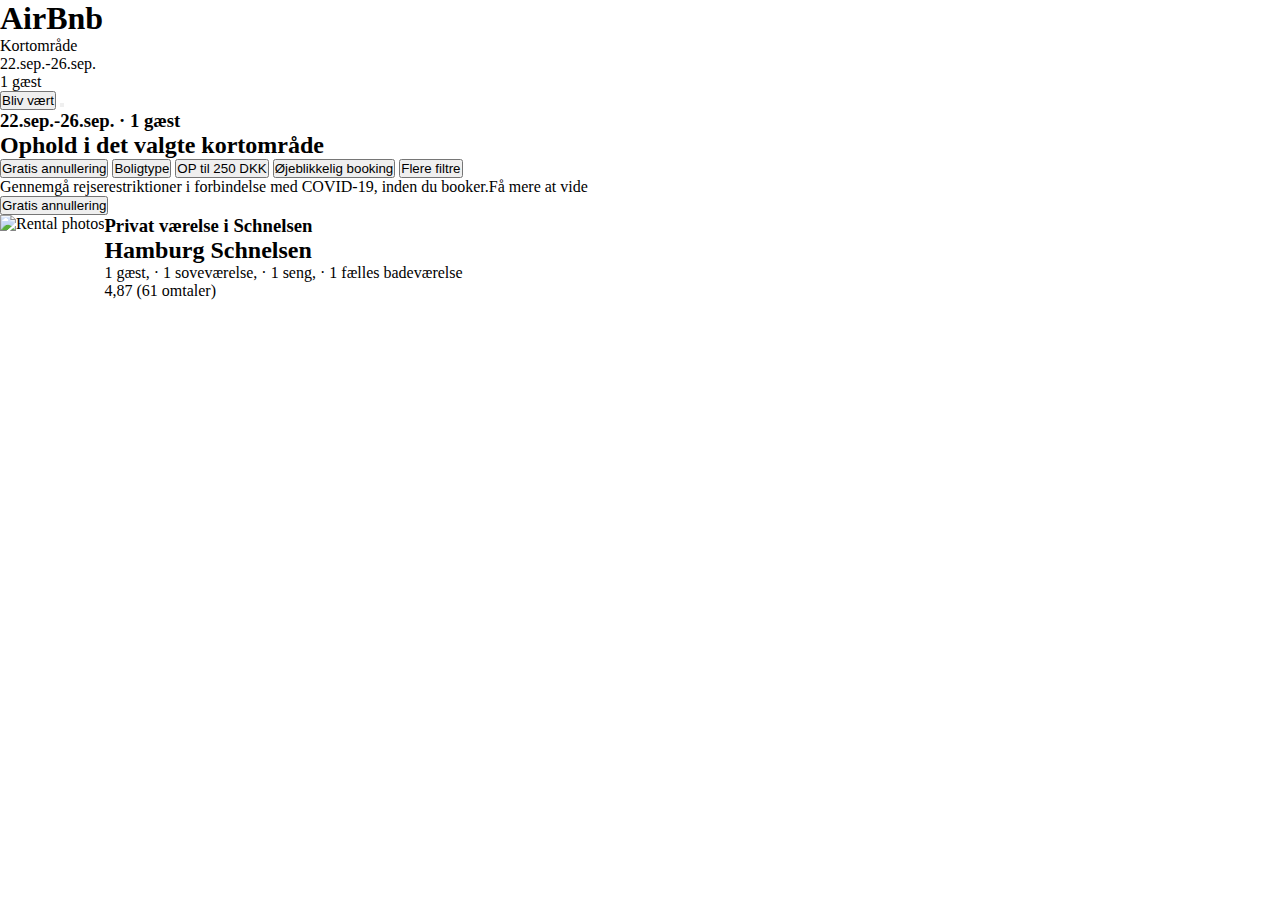
==== index.html @ 10efea2c "third commit" ====
<!DOCTYPE html>
<html lang="da">

<head>

    <meta charset="UTF-8">
    <meta http-equiv="X-UA-Compatible" content="IE=edge">
    <meta name="viewport" content="width=device-width, initial-scale=1.0">
    <title>Falsk AirBnb</title>
    <script src="https://kit.fontawesome.com/8a29176b8f.js" crossorigin="anonymous"></script>
    <link rel="stylesheet" href="./css/main-style.css">
    <link rel="stylesheet" href="./css/header.css">
    <link rel="stylesheet" href="./css/rental-list.css">
    <link rel="stylesheet" href="./css/map.css">

</head>

<body>

    <main>

        <div class="Grid-wrapper">

            <header class="Main-header">

                <div class="Main-header__logo-wrapper">

                    <i class="fab fa-airbnb"></i>
                    <h1 class="Main-header__logo-h1">AirBnb</h1>

                </div>

                <div class="Search__wrapper">

                    <p class="Search__location">Kortområde</p>
                    <p class="Search__dates">22.sep.-26.sep.</p>
                    <p class="Search__guests">1 gæst</p>
                    <i class="fas fa-search"></i>

                </div>

                <div class="User-info__wrapper">

                    <button class="User-info__become-host">Bliv vært</button>

                    <i class="fas fa-globe"></i>

                    <button class="User-info__user-options">
                        <i class="fas fa-bars"></i>
                        <i class="fas fa-user"></i>
                    </button>

                </div>

            </header>

            <section class="Rental-listings">

                <article class="Rental-listings__search-intro">
                    <h3 class="Rental-listings__date-and-guests">22.sep.-26.sep. · 1 gæst</h3>
                    <h2 class="Rental-listings__title">Ophold i det valgte kortområde</h2>

                    <div class="Rental-listings__filters">

                        <button class="Rental-listings__filter-btn">Gratis annullering</button>
                        <button class="Rental-listings__filter-btn">Boligtype</button>
                        <button class="Rental-listings__filter-btn">OP til 250 DKK</button>
                        <button class="Rental-listings__filter-btn">Øjeblikkelig booking</button>
                        <button class="Rental-listings__filter-btn">Flere filtre</button>

                    </div>

                    <p class="Rental-listings__covid-info">Gennemgå rejserestriktioner i forbindelse med COVID-19, inden du booker.Få mere at vide</p>

                    <button class="Rental-listings__language-settings-btn">Gratis annullering</button>

                </article>

                <div class="Rental-listings__card-container">

                    <section class="Rental-card">

                        <img class="Rental-card__img" src="https://picsum.photos/200/300" alt="Rental photos" class="Rental-card__img">

                        <article class="Rental-card__article">

                            <h3 class="Rental-card__pre-title">Privat værelse i Schnelsen</h3>
                            <i class="far fa-heart"></i>
                            <h2 class="Rental-card__title">Hamburg Schnelsen</h2>
                            <p class="Rental-card__info">1 gæst, · 1 soveværelse, · 1 seng, · 1 fælles badeværelse</p>

                            <div class="Rental-card__reviews-wrapper">
                                <i class="fas fa-star"></i>
                                <p class="Rental-card__reviews-p">4,87 (61 omtaler)</p>
                            </div>

                            <div class="Rental-card__price-wrapper">
                                <h2 class="Rental-card__price-daily"></h2>
                                <p class="Rental-card__price-total"></p>
                            </div>

                        </article>
                    </section>

                </div>

            </section>

            <aside class="Map">
                <iframe class="Map__iframe" src="https://www.google.com/maps/embed?pb=!1m18!1m12!1m3!1d144005.6547253526!2d11.941221275875654!3d55.67006369640705!2m3!1f0!2f0!3f0!3m2!1i1024!2i768!4f13.1!3m3!1m2!1s0x46525fc995012f29%3A0xa00afcc1d507710!2s4000%20Roskilde!5e0!3m2!1sda!2sdk!4v1630915476725!5m2!1sda!2sdk"
                    width="600" height="450" style="border:0;" allowfullscreen="" loading="lazy">
                
                    <div class="Map-menu">

                        <button class="Map-menu__btn-left">
                            <i class="fas fa-chevron-left"></i>
                        </button>

                        <button class="btn-search-map">
                            <input type="Map-menu__checkbox">
                            Søg, når jeg bevæger kortet
                        </button>

                        <button class="Map-menu__btn-zooms">
                            <i class="fas fa-plus"></i>
                            <i class="fas fa-minus"></i>
                        </button>

                    </div>
                </iframe>
            </aside>

        </div>

    </main>
    <script src="./js/handle-card-production.js"></script>
</body>

</html>
---- css/main-style.css ----
* {
    margin: 0;
    padding: 0;
    box-sizing: border-box;
}


/* main grid */

.Grid-wrapper {
    display: grid;
}
---- css/rental-list.css ----
.Rental-listings__card-container {
    display: flex;
    flex-direction: column nowrap;
}


/* card */

.Rental-card {
    display: flex;
    flex-direction: row;
    grid-area: 1 / 1 / span 5 / span 2;
}
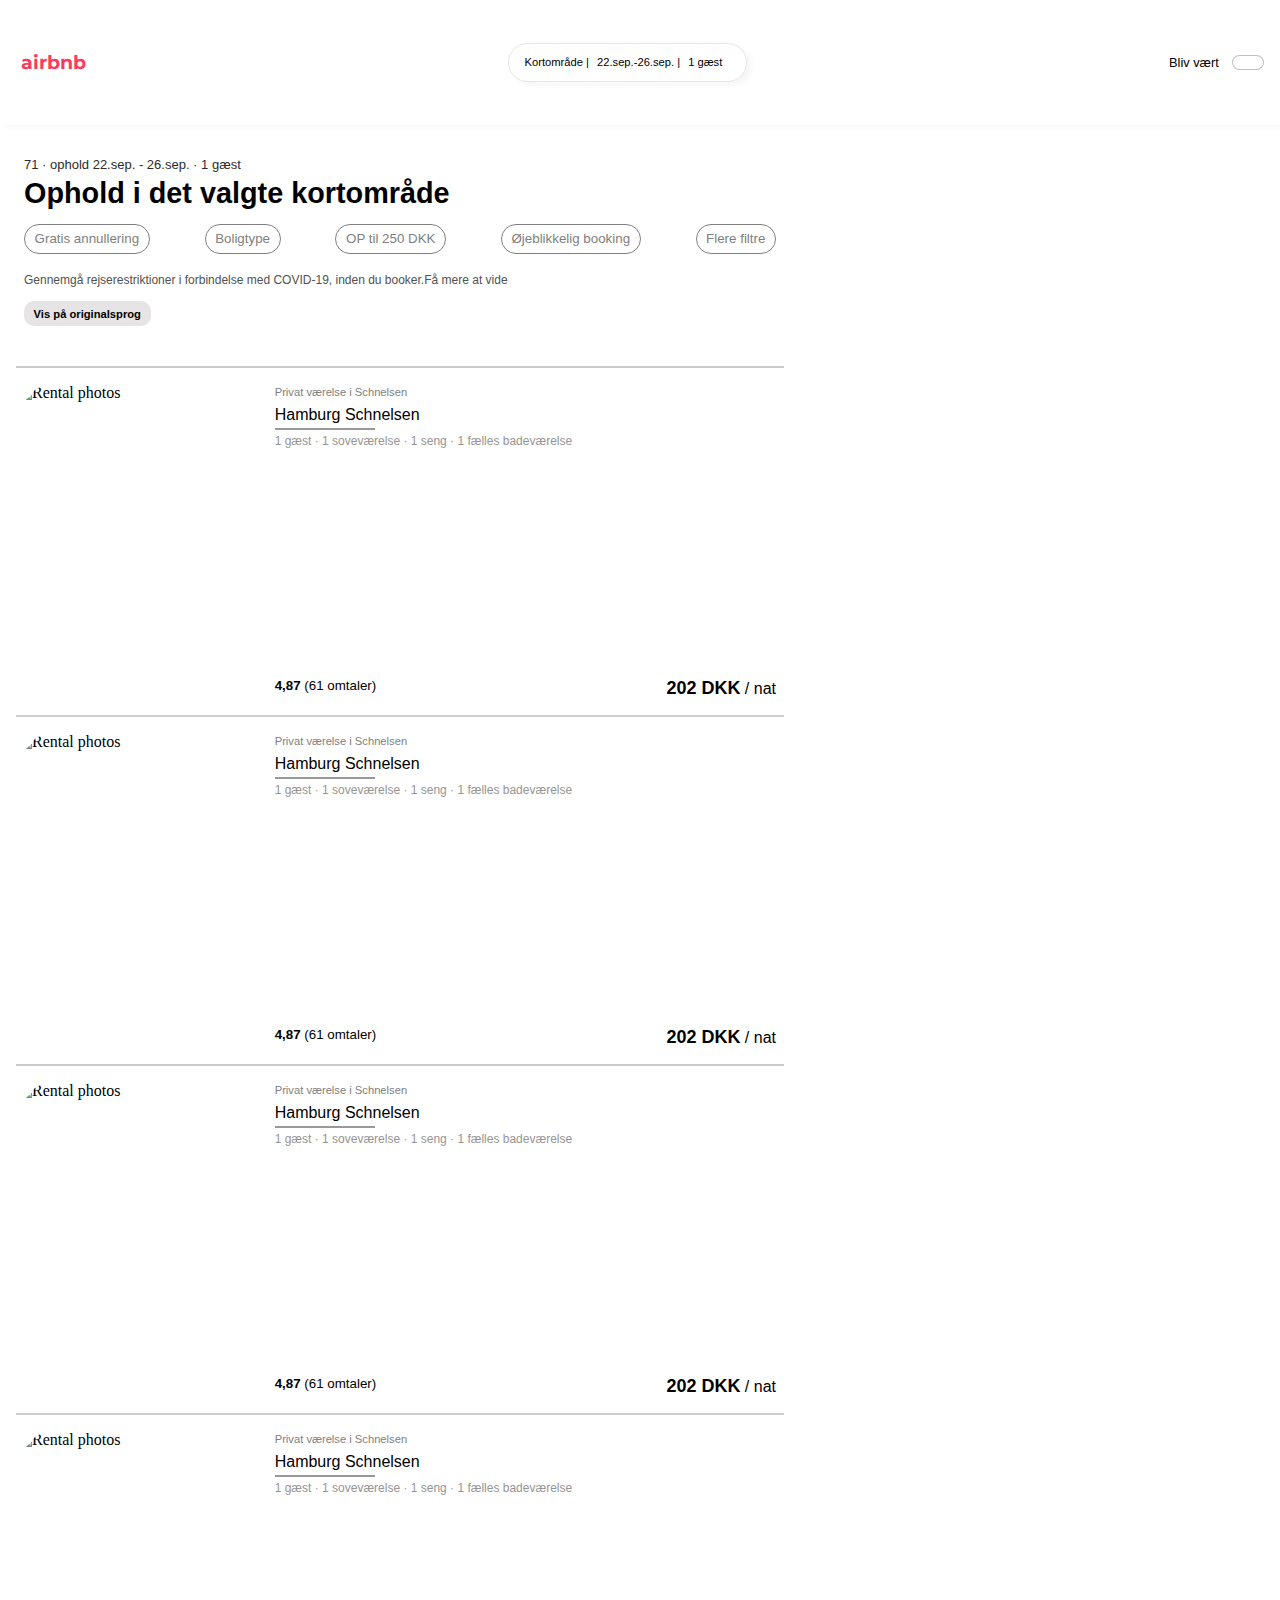
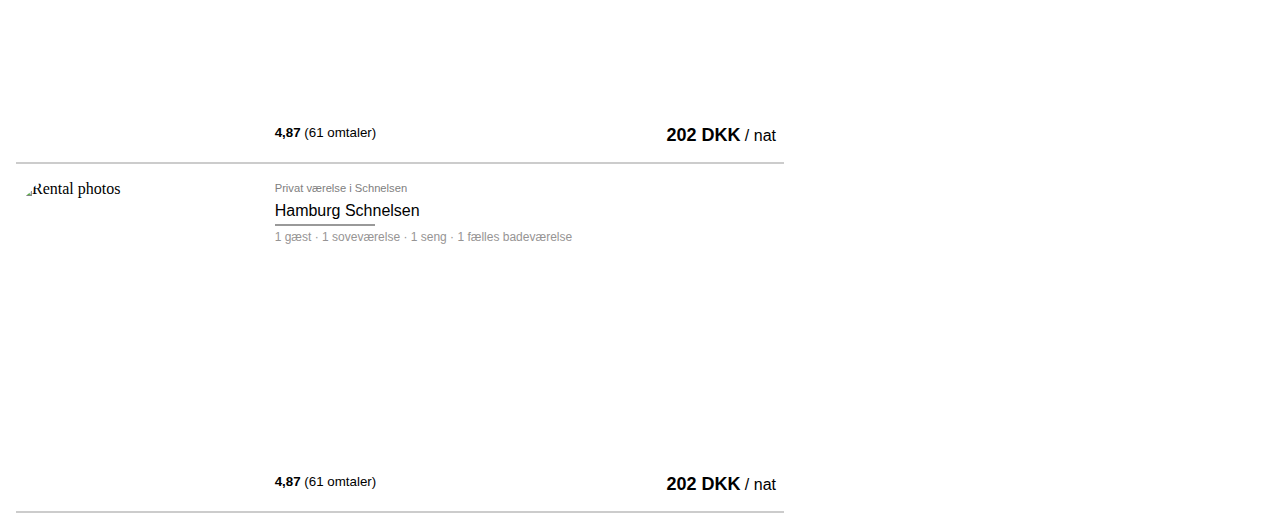
==== commit 99438785: "rental-details work for commit" ====
--- a/index.html
+++ b/index.html
@@ -8,6 +8,9 @@
     <meta name="viewport" content="width=device-width, initial-scale=1.0">
     <title>Falsk AirBnb</title>
     <script src="https://kit.fontawesome.com/8a29176b8f.js" crossorigin="anonymous"></script>
+    <link rel="preconnect" href="https://fonts.googleapis.com">
+    <link rel="preconnect" href="https://fonts.gstatic.com" crossorigin>
+    <link href="https://fonts.googleapis.com/css2?family=Montserrat:ital,wght@0,100;0,200;0,300;0,400;0,500;0,600;0,700;0,800;0,900;1,100;1,200;1,300;1,400;1,500;1,600;1,700;1,800;1,900&display=swap" rel="stylesheet">
     <link rel="stylesheet" href="./css/main-style.css">
     <link rel="stylesheet" href="./css/header.css">
     <link rel="stylesheet" href="./css/rental-list.css">
@@ -25,17 +28,17 @@
 
                 <div class="Main-header__logo-wrapper">
 
-                    <i class="fab fa-airbnb"></i>
+                    <i class="fab fa-airbnb Main-header__logo-icon"></i>
                     <h1 class="Main-header__logo-h1">AirBnb</h1>
 
                 </div>
 
                 <div class="Search__wrapper">
 
-                    <p class="Search__location">Kortområde</p>
-                    <p class="Search__dates">22.sep.-26.sep.</p>
+                    <p class="Search__location">Kortområde |</p>
+                    <p class="Search__dates">22.sep.-26.sep. |</p>
                     <p class="Search__guests">1 gæst</p>
-                    <i class="fas fa-search"></i>
+                    <i class="fas fa-search Search__icon"></i>
 
                 </div>
 
@@ -43,11 +46,11 @@
 
                     <button class="User-info__become-host">Bliv vært</button>
 
-                    <i class="fas fa-globe"></i>
-
-                    <button class="User-info__user-options">
+                    <i class="fas fa-globe User-info__globe-icon"></i>
+
+                    <button class="User-info__user-options _btn--round-white">
                         <i class="fas fa-bars"></i>
-                        <i class="fas fa-user"></i>
+                        <i class="fas fa-user User-info__user-icon"></i>
                     </button>
 
                 </div>
@@ -57,50 +60,228 @@
             <section class="Rental-listings">
 
                 <article class="Rental-listings__search-intro">
-                    <h3 class="Rental-listings__date-and-guests">22.sep.-26.sep. · 1 gæst</h3>
-                    <h2 class="Rental-listings__title">Ophold i det valgte kortområde</h2>
+                    <h3 class="Rental-listings__date-and-guests">71 · ophold 22.sep. - 26.sep. · 1 gæst</h3>
+                    <h2 class="Rental-listings__search-title">Ophold i det valgte kortområde</h2>
 
                     <div class="Rental-listings__filters">
 
-                        <button class="Rental-listings__filter-btn">Gratis annullering</button>
-                        <button class="Rental-listings__filter-btn">Boligtype</button>
-                        <button class="Rental-listings__filter-btn">OP til 250 DKK</button>
-                        <button class="Rental-listings__filter-btn">Øjeblikkelig booking</button>
-                        <button class="Rental-listings__filter-btn">Flere filtre</button>
+                        <button class="Rental-listings__filter-btn _btn--round-white">Gratis annullering</button>
+                        <button class="Rental-listings__filter-btn _btn--round-white">Boligtype</button>
+                        <button class="Rental-listings__filter-btn _btn--round-white">OP til 250 DKK</button>
+                        <button class="Rental-listings__filter-btn _btn--round-white">Øjeblikkelig booking</button>
+                        <button class="Rental-listings__filter-btn _btn--round-white">Flere filtre</button>
 
                     </div>
 
                     <p class="Rental-listings__covid-info">Gennemgå rejserestriktioner i forbindelse med COVID-19, inden du booker.Få mere at vide</p>
 
-                    <button class="Rental-listings__language-settings-btn">Gratis annullering</button>
+                    <button class="Rental-listings__language-settings-btn _btn--round-white">Vis på originalsprog</button>
 
                 </article>
 
                 <div class="Rental-listings__card-container">
 
-                    <section class="Rental-card">
-
-                        <img class="Rental-card__img" src="https://picsum.photos/200/300" alt="Rental photos" class="Rental-card__img">
-
-                        <article class="Rental-card__article">
-
-                            <h3 class="Rental-card__pre-title">Privat værelse i Schnelsen</h3>
-                            <i class="far fa-heart"></i>
-                            <h2 class="Rental-card__title">Hamburg Schnelsen</h2>
-                            <p class="Rental-card__info">1 gæst, · 1 soveværelse, · 1 seng, · 1 fælles badeværelse</p>
-
-                            <div class="Rental-card__reviews-wrapper">
-                                <i class="fas fa-star"></i>
-                                <p class="Rental-card__reviews-p">4,87 (61 omtaler)</p>
-                            </div>
-
-                            <div class="Rental-card__price-wrapper">
-                                <h2 class="Rental-card__price-daily"></h2>
-                                <p class="Rental-card__price-total"></p>
-                            </div>
-
-                        </article>
-                    </section>
+                    <hr class="Rental-card__horizontal-line">
+
+                    <section class="Rental-card">
+
+                        <img class="Rental-card__img" src="https://picsum.photos/600/400" alt="Rental photos" class="Rental-card__img">
+
+                        <article class="Rental-card__article">
+
+                            <div class="Rental-card__titles-wrapper">
+
+                                <h3 class="Rental-card__pre-title">Privat værelse i Schnelsen</h3>
+                                <i class="far fa-heart Rental-card__heart-icon"></i>
+                                <h2 class="Rental-card__title">Hamburg Schnelsen</h2>
+
+                                <hr class="Rental-card__horizontal-line_short">
+
+                                <p class="Rental-card__info">1 gæst · 1 soveværelse · 1 seng · 1 fælles badeværelse</p>
+
+                            </div>
+
+                            <div class="reviews-and-price-wrapper">
+
+                                <div class="Rental-card__reviews-wrapper">
+                                    <i class="fas fa-star Rental-card__star"></i>
+                                    <p class="Rental-card__reviews-p">
+                                        <span class="_font-weight-bold"> 4,87 </span> (61 omtaler)
+                                    </p>
+                                </div>
+
+                                <div class="Rental-card__price-wrapper">
+                                    <h2 class="Rental-card__price-daily">
+                                        <span class="_font-weight-bold _font-size-large">202 DKK</span> / nat
+                                    </h2>
+                                    <p class="Rental-card__price-total"></p>
+                                </div>
+                            </div>
+
+                        </article>
+                    </section>
+
+                    <hr class="Rental-card__horizontal-line">
+
+                    <section class="Rental-card">
+
+                        <img class="Rental-card__img" src="https://picsum.photos/600/400" alt="Rental photos" class="Rental-card__img">
+
+                        <article class="Rental-card__article">
+
+                            <div class="Rental-card__titles-wrapper">
+
+                                <h3 class="Rental-card__pre-title">Privat værelse i Schnelsen</h3>
+                                <i class="far fa-heart Rental-card__heart-icon"></i>
+                                <h2 class="Rental-card__title">Hamburg Schnelsen</h2>
+
+                                <hr class="Rental-card__horizontal-line_short">
+
+                                <p class="Rental-card__info">1 gæst · 1 soveværelse · 1 seng · 1 fælles badeværelse</p>
+
+                            </div>
+
+                            <div class="reviews-and-price-wrapper">
+
+                                <div class="Rental-card__reviews-wrapper">
+                                    <i class="fas fa-star Rental-card__star"></i>
+                                    <p class="Rental-card__reviews-p">
+                                        <span class="_font-weight-bold"> 4,87 </span> (61 omtaler)
+                                    </p>
+                                </div>
+
+                                <div class="Rental-card__price-wrapper">
+                                    <h2 class="Rental-card__price-daily">
+                                        <span class="_font-weight-bold _font-size-large">202 DKK</span> / nat
+                                    </h2>
+                                    <p class="Rental-card__price-total"></p>
+                                </div>
+                            </div>
+
+                        </article>
+                    </section>
+
+                    <hr class="Rental-card__horizontal-line">
+
+                    <section class="Rental-card">
+
+                        <img class="Rental-card__img" src="https://picsum.photos/600/400" alt="Rental photos" class="Rental-card__img">
+
+                        <article class="Rental-card__article">
+
+                            <div class="Rental-card__titles-wrapper">
+
+                                <h3 class="Rental-card__pre-title">Privat værelse i Schnelsen</h3>
+                                <i class="far fa-heart Rental-card__heart-icon"></i>
+                                <h2 class="Rental-card__title">Hamburg Schnelsen</h2>
+
+                                <hr class="Rental-card__horizontal-line_short">
+
+                                <p class="Rental-card__info">1 gæst · 1 soveværelse · 1 seng · 1 fælles badeværelse</p>
+
+                            </div>
+
+                            <div class="reviews-and-price-wrapper">
+
+                                <div class="Rental-card__reviews-wrapper">
+                                    <i class="fas fa-star Rental-card__star"></i>
+                                    <p class="Rental-card__reviews-p">
+                                        <span class="_font-weight-bold"> 4,87 </span> (61 omtaler)
+                                    </p>
+                                </div>
+
+                                <div class="Rental-card__price-wrapper">
+                                    <h2 class="Rental-card__price-daily">
+                                        <span class="_font-weight-bold _font-size-large">202 DKK</span> / nat
+                                    </h2>
+                                    <p class="Rental-card__price-total"></p>
+                                </div>
+                            </div>
+
+                        </article>
+                    </section>
+
+                    <hr class="Rental-card__horizontal-line">
+
+                    <section class="Rental-card">
+
+                        <img class="Rental-card__img" src="https://picsum.photos/600/400" alt="Rental photos" class="Rental-card__img">
+
+                        <article class="Rental-card__article">
+
+                            <div class="Rental-card__titles-wrapper">
+
+                                <h3 class="Rental-card__pre-title">Privat værelse i Schnelsen</h3>
+                                <i class="far fa-heart Rental-card__heart-icon"></i>
+                                <h2 class="Rental-card__title">Hamburg Schnelsen</h2>
+
+                                <hr class="Rental-card__horizontal-line_short">
+
+                                <p class="Rental-card__info">1 gæst · 1 soveværelse · 1 seng · 1 fælles badeværelse</p>
+
+                            </div>
+
+                            <div class="reviews-and-price-wrapper">
+
+                                <div class="Rental-card__reviews-wrapper">
+                                    <i class="fas fa-star Rental-card__star"></i>
+                                    <p class="Rental-card__reviews-p">
+                                        <span class="_font-weight-bold"> 4,87 </span> (61 omtaler)
+                                    </p>
+                                </div>
+
+                                <div class="Rental-card__price-wrapper">
+                                    <h2 class="Rental-card__price-daily">
+                                        <span class="_font-weight-bold _font-size-large">202 DKK</span> / nat
+                                    </h2>
+                                    <p class="Rental-card__price-total"></p>
+                                </div>
+                            </div>
+
+                        </article>
+                    </section>
+
+                    <hr class="Rental-card__horizontal-line">
+
+                    <section class="Rental-card">
+
+                        <img class="Rental-card__img" src="https://picsum.photos/600/400" alt="Rental photos" class="Rental-card__img">
+
+                        <article class="Rental-card__article">
+
+                            <div class="Rental-card__titles-wrapper">
+
+                                <h3 class="Rental-card__pre-title">Privat værelse i Schnelsen</h3>
+                                <i class="far fa-heart Rental-card__heart-icon"></i>
+                                <h2 class="Rental-card__title">Hamburg Schnelsen</h2>
+
+                                <hr class="Rental-card__horizontal-line_short">
+
+                                <p class="Rental-card__info">1 gæst · 1 soveværelse · 1 seng · 1 fælles badeværelse</p>
+
+                            </div>
+
+                            <div class="reviews-and-price-wrapper">
+
+                                <div class="Rental-card__reviews-wrapper">
+                                    <i class="fas fa-star Rental-card__star"></i>
+                                    <p class="Rental-card__reviews-p">
+                                        <span class="_font-weight-bold"> 4,87 </span> (61 omtaler)
+                                    </p>
+                                </div>
+
+                                <div class="Rental-card__price-wrapper">
+                                    <h2 class="Rental-card__price-daily">
+                                        <span class="_font-weight-bold _font-size-large">202 DKK</span> / nat
+                                    </h2>
+                                    <p class="Rental-card__price-total"></p>
+                                </div>
+                            </div>
+
+                        </article>
+                    </section>
+
+                    <hr class="Rental-card__horizontal-line">
 
                 </div>
 
@@ -108,7 +289,7 @@
 
             <aside class="Map">
                 <iframe class="Map__iframe" src="https://www.google.com/maps/embed?pb=!1m18!1m12!1m3!1d144005.6547253526!2d11.941221275875654!3d55.67006369640705!2m3!1f0!2f0!3f0!3m2!1i1024!2i768!4f13.1!3m3!1m2!1s0x46525fc995012f29%3A0xa00afcc1d507710!2s4000%20Roskilde!5e0!3m2!1sda!2sdk!4v1630915476725!5m2!1sda!2sdk"
-                    width="600" height="450" style="border:0;" allowfullscreen="" loading="lazy">
+                    width="600" height="100%" style="border:0;" allowfullscreen="" loading="lazy">
                 
                     <div class="Map-menu">
 
--- a/css/main-style.css
+++ b/css/main-style.css
@@ -2,6 +2,16 @@
     margin: 0;
     padding: 0;
     box-sizing: border-box;
+}
+
+h2,
+h3,
+h4,
+h5,
+h6,
+p {
+    font-family: Helvetica, sans-serif;
+    font-weight: 100;
 }
 
 
@@ -9,4 +19,24 @@
 
 .Grid-wrapper {
     display: grid;
+    grid-template: 1fr 16fr / repeat(8, 1fr);
+}
+
+
+/* utility classes */
+
+._font-weight-bold {
+    font-weight: bold;
+}
+
+._font-size-large {
+    font-size: large;
+}
+
+._btn--round-white {
+    border-radius: 15px;
+    padding: 0.4rem 0.6rem;
+    background-color: white;
+    color: grey;
+    border: 1.5px solid grey;
 }--- a/css/header.css
+++ b/css/header.css
@@ -0,0 +1,101 @@
+.Main-header {
+    width: 100%;
+    display: flex;
+    flex-direction: row;
+    justify-content: space-between;
+    align-items: center;
+    padding: 1rem;
+    grid-area: 1 / 1 / 2 / end;
+    box-shadow: 0.3rem 0.2rem 0.3rem rgba(245, 243, 243, 0.788);
+}
+
+
+/* header wrappers layout*/
+
+
+/* logo */
+
+.Main-header__logo-wrapper {
+    display: flex;
+    flex-direction: row;
+    align-items: center;
+    gap: 0.3rem;
+}
+
+.Main-header__logo-h1 {
+    font-family: 'Montserrat', sans-serif;
+    color: #FF385C;
+    text-transform: lowercase;
+    font-size: 1.2rem;
+}
+
+.Main-header__logo-icon {
+    color: #FF385C;
+    font-size: 2rem;
+}
+
+
+/* search */
+
+.Search__wrapper {
+    display: flex;
+    flex-direction: row;
+    align-items: center;
+    justify-content: space-between;
+    gap: 0.5rem;
+    border-radius: 20px;
+    border: 1.5px solid rgba(128, 128, 128, 0.2);
+    padding: 0.8rem 1rem;
+    font-size: 0.7rem;
+    box-shadow: 0.3rem 0.2rem 0.3rem rgba(245, 243, 243, 0.788);
+}
+
+.Search__icon {
+    color: #FF385C;
+}
+
+.Search__start {
+    font-size: 0.75rem;
+    font-weight: 550;
+    color: rgb(36, 35, 35);
+}
+
+
+/* user info */
+
+.User-info__wrapper {
+    display: flex;
+    gap: 0.4rem;
+    justify-content: space-between;
+    align-items: center;
+}
+
+.User-info__globe-icon {
+    font-size: 1rem;
+    color: rgb(75, 74, 74);
+}
+
+.User-info__become-host {
+    background-color: white;
+    border: none;
+    font-size: 0.8rem;
+}
+
+.User-info__user-options {
+    padding: 0.4rem 0.6rem;
+    display: flex;
+    gap: 0.7rem;
+    justify-content: space-between;
+    align-items: center;
+    color: rgb(112, 109, 109);
+    border-radius: 20px;
+    border: 1px solid rgba(180, 177, 177, 0.822);
+}
+
+.User-info__user-icon {
+    font-size: 1.2rem;
+}
+
+.User-info__bars {
+    font-size: 0.65rem;
+}--- a/css/rental-list.css
+++ b/css/rental-list.css
@@ -1,13 +1,140 @@
-.Rental-listings__card-container {
+.Rental-listings {
+    grid-area: 2 / 1 / end / span 5;
+}
+
+
+/* search intro */
+
+.Rental-listings__search-intro {
+    padding: 2rem 1.5rem;
+    width: 100%;
+    justify-content: space-evenly;
+}
+
+.Rental-listings__date-and-guests {
+    font-size: small;
+    color: rgb(44, 43, 43);
+    margin: 0 0 0.3rem 0;
+}
+
+.Rental-listings__search-title {
+    font-size: 1.8rem;
+    font-weight: bolder;
+    margin: 0 0 0.9rem 0;
+}
+
+.Rental-listings__filters {
     display: flex;
-    flex-direction: column nowrap;
+    flex-direction: row;
+    justify-content: space-between;
+    margin: 0 0 1.2rem 0;
+}
+
+.Rental-listings__covid-info {
+    font-size: 0.75rem;
+    color: rgb(80, 82, 82);
+    margin: 0 0 0.9rem 0;
+}
+
+.Rental-listings__language-settings-btn {
+    font-weight: bold;
+    color: black;
+    font-size: 0.7rem;
+    border-radius: 10px;
+    background-color: rgb(230, 228, 228);
+    border: none;
 }
 
 
 /* card */
 
+.Rental-listings__card-container {
+    display: flex;
+    flex-flow: column nowrap;
+    gap: 1rem;
+    margin: 0.5rem 1rem;
+}
+
+.Rental-card__horizontal-line {
+    border: 0.03rem solid rgba(128, 128, 128, 0.4);
+}
+
 .Rental-card {
     display: flex;
     flex-direction: row;
-    grid-area: 1 / 1 / span 5 / span 2;
+    width: 100%;
+    height: 35vh;
+    gap: 0.5rem;
+}
+
+.Rental-card__img {
+    object-fit: cover;
+    width: 50%;
+    height: 100%;
+    border-radius: 15%;
+}
+
+.Rental-card__article {
+    display: flex;
+    flex-flow: column nowrap;
+    justify-content: space-between;
+    width: 100%;
+    margin-right: 0.5rem;
+}
+
+.Rental-card__titles-wrapper {
+    line-height: 1.6;
+}
+
+.Rental-card__pre-title {
+    color: grey;
+    font-size: 0.7rem;
+}
+
+.Rental-card__title {
+    font-size: 1rem;
+    font-weight: 500;
+}
+
+.Rental-card__info {
+    color: rgb(150, 148, 148);
+    line-height: 1.25;
+    font-size: 0.75rem;
+    margin-top: 0.3rem;
+}
+
+.Rental-card__heart-icon {
+    float: right;
+}
+
+.Rental-card__horizontal-line_short {
+    border: 0.03rem solid rgba(128, 128, 128, 0.801);
+    width: 20%;
+}
+
+.reviews-and-price-wrapper {
+    display: flex;
+    flex-flow: row nowrap;
+    justify-content: space-between;
+}
+
+.Rental-card__reviews-wrapper {
+    display: flex;
+    flex-flow: row nowrap;
+    justify-content: left;
+    font-size: smaller;
+}
+
+.Rental-card__star {
+    color: #FF385C;
+}
+
+.Rental-card__price-wrapper {
+    display: flex;
+    flex-flow: row nowrap;
+    justify-content: right;
+}
+
+.Rental-card__price-daily {
+    font-size: 1rem;
 }--- a/css/map.css
+++ b/css/map.css
@@ -0,0 +1,5 @@
+.Map {
+    width: 100%;
+    height: 100%;
+    grid-area: 2 / 6 / end / end;
+}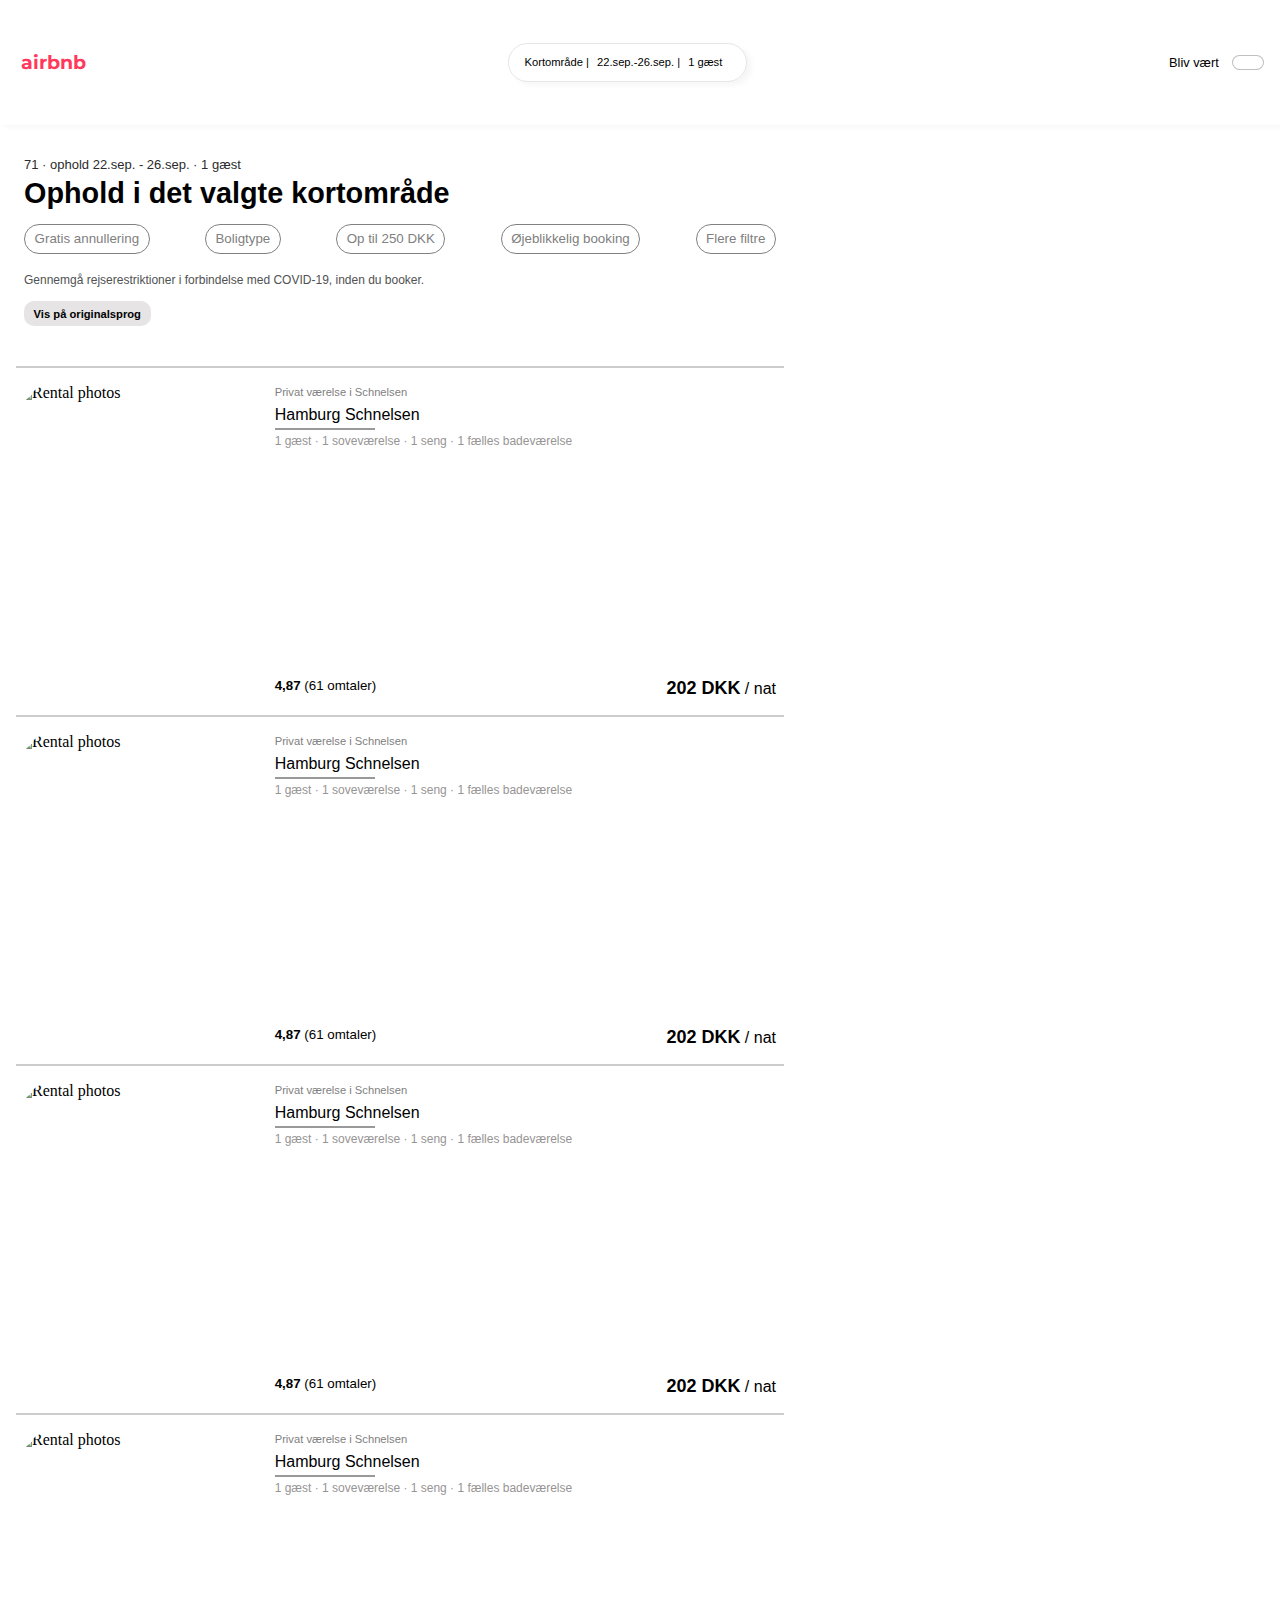
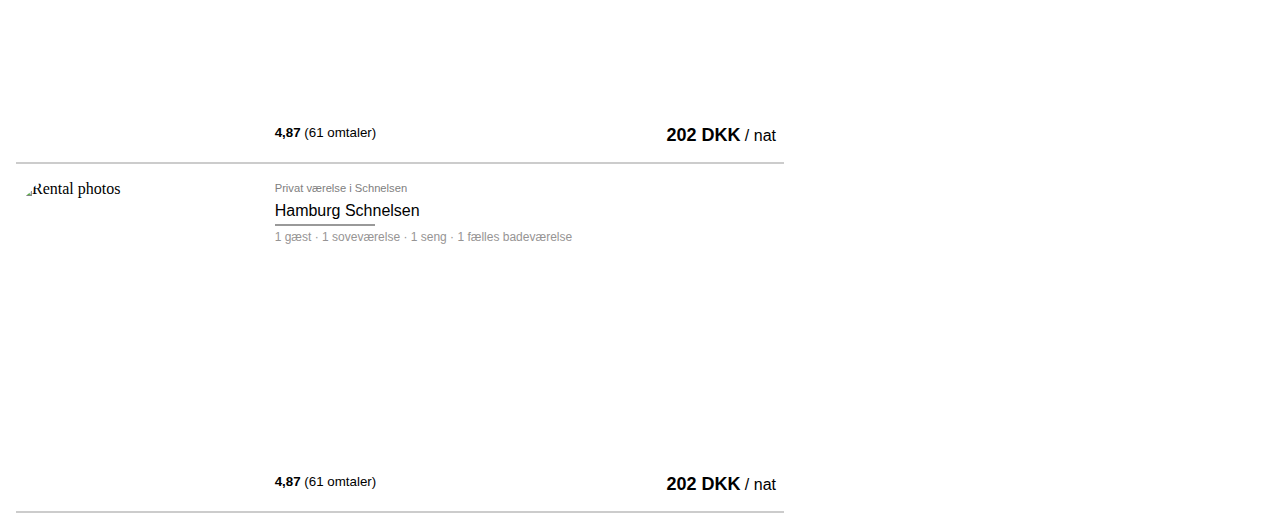
==== commit 47263c92: "commiting json initial sketch" ====
--- a/index.html
+++ b/index.html
@@ -67,13 +67,13 @@
 
                         <button class="Rental-listings__filter-btn _btn--round-white">Gratis annullering</button>
                         <button class="Rental-listings__filter-btn _btn--round-white">Boligtype</button>
-                        <button class="Rental-listings__filter-btn _btn--round-white">OP til 250 DKK</button>
+                        <button class="Rental-listings__filter-btn _btn--round-white">Op til 250 DKK</button>
                         <button class="Rental-listings__filter-btn _btn--round-white">Øjeblikkelig booking</button>
                         <button class="Rental-listings__filter-btn _btn--round-white">Flere filtre</button>
 
                     </div>
 
-                    <p class="Rental-listings__covid-info">Gennemgå rejserestriktioner i forbindelse med COVID-19, inden du booker.Få mere at vide</p>
+                    <p class="Rental-listings__covid-info">Gennemgå rejserestriktioner i forbindelse med COVID-19, inden du booker.</p>
 
                     <button class="Rental-listings__language-settings-btn _btn--round-white">Vis på originalsprog</button>
 
--- a/css/main-style.css
+++ b/css/main-style.css
@@ -22,6 +22,14 @@
     grid-template: 1fr 16fr / repeat(8, 1fr);
 }
 
+.Flex-wrapper-details {
+    display: flex;
+    flex-flow: column nowrap;
+    gap: 5rem;
+    justify-content: space-between;
+    align-items: flex-end;
+}
+
 
 /* utility classes */
 
@@ -39,4 +47,14 @@
     background-color: white;
     color: grey;
     border: 1.5px solid grey;
+}
+
+._center-content {
+    margin: 0 4rem;
+    display: flex;
+    flex-flow: column nowrap;
+}
+
+.__horizontal-line {
+    border: 0.03rem solid rgba(128, 128, 128, 0.4);
 }